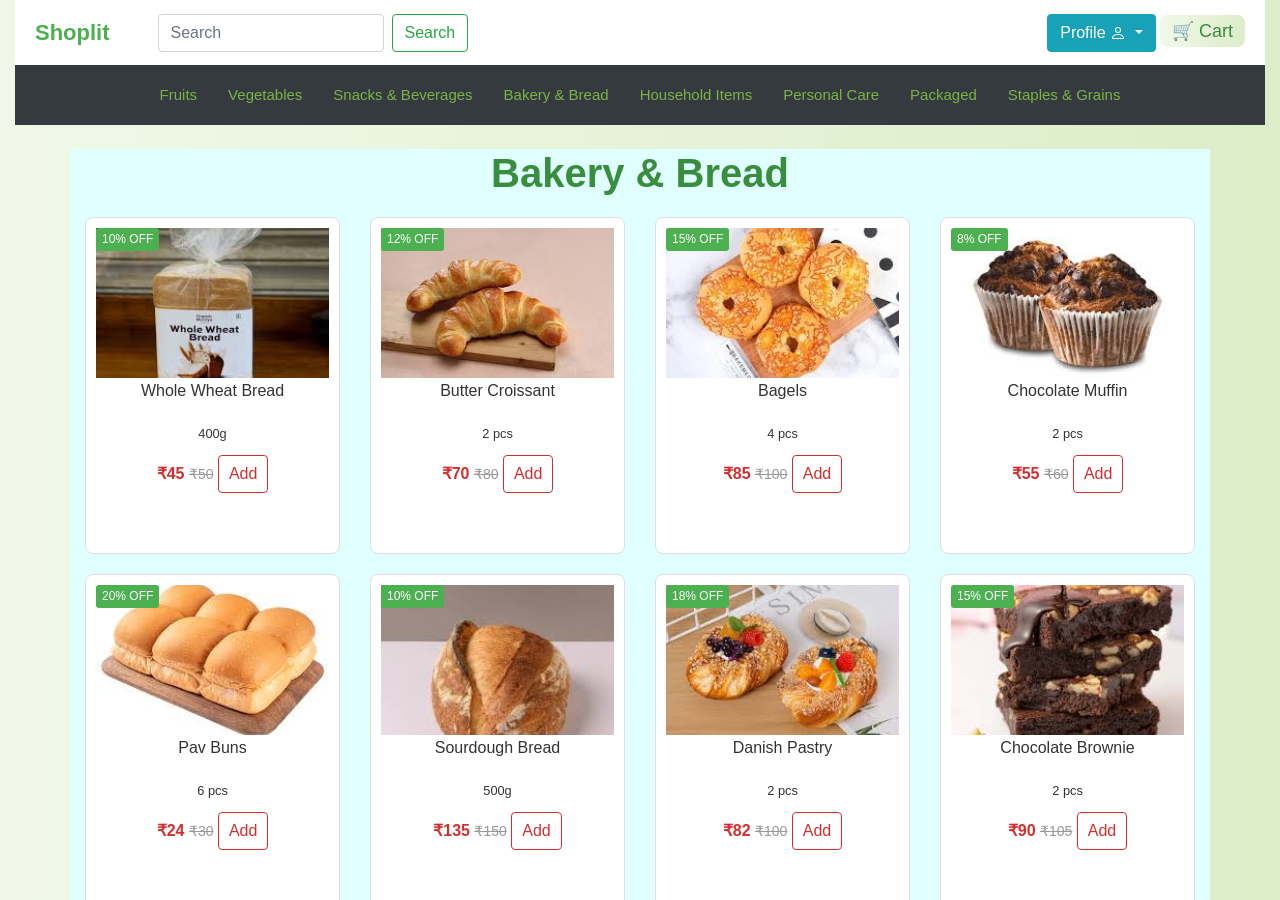
==== pages.html/bakery.html @ 33df62ee "Initial commit" ====
<!DOCTYPE html>
<html lang="en">
<head>
<meta charset="UTF-8">
<meta name="viewport" content="width=device-width, initial-scale=1.0">
<meta http-equiv="X-UA-Compatible" content="ie=edge">
<meta name="Description" content="Enter your description here"/>
<link rel="stylesheet" href="https://cdnjs.cloudflare.com/ajax/libs/twitter-bootstrap/4.6.0/css/bootstrap.min.css">
<link rel="stylesheet" href="https://cdnjs.cloudflare.com/ajax/libs/font-awesome/5.15.4/css/all.min.css">
<link rel="stylesheet" href="assets/css/style.css">
<link rel="stylesheet" href="../styles.css">
<title>bakery & bread</title>
</head>
<body>
    <div class="container-fluid">

         <div class="d-flex flex-column">
   <nav class="navbar navbar-expand navbar-bg-light">

  <a class="navbar-brand mr-5" href="../Welcome.html">Shoplit</a>


  <form class="form-inline my-2 my-lg-0">
    <input class="form-control mr-sm-2" type="search" placeholder="Search" aria-label="Search">
    <button class="btn btn-outline-success my-2 my-sm-0" type="submit">Search</button>
  </form>


  <div class="dropdown ml-auto">
    <button class="btn btn-info dropdown-toggle" type="button" id="profileDropdown" data-toggle="dropdown" aria-expanded="false">
      Profile
      <svg xmlns="http://www.w3.org/2000/svg" width="16" height="16" fill="currentColor"
        class="bi bi-person" viewBox="0 0 16 16">
        <path
          d="M8 8a3 3 0 1 0 0-6 3 3 0 0 0 0 6m2-3a2 2 0 1 1-4 0 2 2 0 0 1 4 0m4 8c0 1-1 1-1 1H3s-1 0-1-1 1-4 6-4 6 3 6 4m-1-.004c-.001-.246-.154-.986-.832-1.664C11.516 10.68 10.289 10 8 10s-3.516.68-4.168 1.332c-.678.678-.83 1.418-.832 1.664z" />
      </svg>
    </button>

    <div class="dropdown-menu dropdown-menu-right" id="profileMenu">
      <a class="dropdown-item" href="../signup.html">Sign Up</a>
      <a class="dropdown-item" href="../login.html">Login</a>
    </div>
        <a href="cart.html" class="cart-link" id="cartIcon">
  🛒 Cart
</a>

  </div>
</nav>


       <nav class="navbar navbar-expand-lg navbar-dark bg-dark ">
  <button class="navbar-toggler" type="button" data-toggle="collapse" data-target="#categoryNav">
    <span class="navbar-toggler-icon"></span>
  </button>
  <div class="collapse navbar-collapse justify-content-center" id="categoryNav">
    <ul class="navbar-nav">
      <li class="nav-item"><a class="nav-link" href="fruits.html">Fruits</a></li>
      <li class="nav-item"><a class="nav-link" href="vegetables.html">Vegetables</a></li>
      <li class="nav-item"><a class="nav-link" href="snacks.html">Snacks & Beverages</a></li>
      <li class="nav-item"><a class="nav-link" href="bakery.html">Bakery & Bread</a></li>
      <li class="nav-item"><a class="nav-link" href="householditems.html">Household Items</a></li>
      <li class="nav-item"><a class="nav-link" href="personalcare.html">Personal Care</a></li>
      <li class="nav-item"><a class="nav-link" href="packaged.html">Packaged</a></li>
      <li class="nav-item"><a class="nav-link" href="grains.html">Staples & Grains</a></li>
    
    </ul>
  </div>
</nav>


           </div>


  <!-- Main Content -->
  <div class="container mt-4 pb-5">
    <h1 class="page-title">Bakery & Bread</h1>
    <div class="row">

   

      <!-- Products -->
      <div class="col-md-12">
        <div class="row" style="row-gap: 20px;">

          <!-- Bakery Products -->
          <div class="col-sm-6 col-md-4 col-lg-3">
            <div class="product-card">
              <span class="discount-badge">10% OFF</span>
              <img src="pagesimages/whole wheat bread.jpg" alt="Whole Wheat Bread">
              <p>Whole Wheat Bread</p>
              <small>400g</small><br>
              <span class="price">₹45</span> <span class="old-price">₹50</span>
              <button class="add-btn">Add</button>
            </div>
          </div>

          <div class="col-sm-6 col-md-4 col-lg-3">
            <div class="product-card">
              <span class="discount-badge">12% OFF</span>
              <img src="pagesimages/butter croissant.jpg" alt="Butter Croissant">
              <p>Butter Croissant</p>
              <small>2 pcs</small><br>
              <span class="price">₹70</span> <span class="old-price">₹80</span>
              <button class="add-btn">Add</button>
            </div>
          </div>

          <div class="col-sm-6 col-md-4 col-lg-3">
            <div class="product-card">
              <span class="discount-badge">15% OFF</span>
              <img src="pagesimages/bagels.jpg" alt="Bagels">
              <p>Bagels</p>
              <small>4 pcs</small><br>
              <span class="price">₹85</span> <span class="old-price">₹100</span>
              <button class="add-btn">Add</button>
            </div>
          </div>

          <div class="col-sm-6 col-md-4 col-lg-3">
            <div class="product-card">
              <span class="discount-badge">8% OFF</span>
              <img src="pagesimages/chocolate muffin.jpg" alt="Chocolate Muffin">
              <p>Chocolate Muffin</p>
              <small>2 pcs</small><br>
              <span class="price">₹55</span> <span class="old-price">₹60</span>
              <button class="add-btn">Add</button>
            </div>
          </div>

          <div class="col-sm-6 col-md-4 col-lg-3">
            <div class="product-card">
              <span class="discount-badge">20% OFF</span>
              <img src="pagesimages/pav bun.jpg" alt="Pav Buns">
              <p>Pav Buns</p>
              <small>6 pcs</small><br>
              <span class="price">₹24</span> <span class="old-price">₹30</span>
              <button class="add-btn">Add</button>
            </div>
          </div>

          <div class="col-sm-6 col-md-4 col-lg-3">
            <div class="product-card">
              <span class="discount-badge">10% OFF</span>
              <img src="pagesimages/sourdug bread.jpg" alt="Sourdough Bread">
              <p>Sourdough Bread</p>
              <small>500g</small><br>
              <span class="price">₹135</span> <span class="old-price">₹150</span>
              <button class="add-btn">Add</button>
            </div>
          </div>

          <div class="col-sm-6 col-md-4 col-lg-3">
            <div class="product-card">
              <span class="discount-badge">18% OFF</span>
              <img src="pagesimages/danish pastrys.jpg" alt="Danish Pastry">
              <p>Danish Pastry</p>
              <small>2 pcs</small><br>
              <span class="price">₹82</span> <span class="old-price">₹100</span>
              <button class="add-btn">Add</button>
            </div>
          </div>

          <div class="col-sm-6 col-md-4 col-lg-3">
            <div class="product-card">
              <span class="discount-badge">15% OFF</span>
              <img src="pagesimages/browny chocolate 2pcs.jpg" alt="Brownie">
              <p>Chocolate Brownie</p>
              <small>2 pcs</small><br>
              <span class="price">₹90</span> <span class="old-price">₹105</span>
              <button class="add-btn">Add</button>
            </div>
          </div>
          <div class="col-sm-6 col-md-4 col-lg-3">
  <div class="product-card mt-4">
    <span class="discount-badge">12% OFF</span>
    <img src="pagesimages/foccocia bread.jpg" alt="Focaccia Bread">
    <p>Focaccia Bread</p>
    <small>300g</small><br>
    <span class="price">₹105</span> <span class="old-price">₹120</span>
    <button class="add-btn">Add</button>
  </div>
</div>

<div class="col-sm-6 col-md-4 col-lg-3">
  <div class="product-card mt-4">
    <span class="discount-badge">10% OFF</span>
    <img src="pagesimages/briochhe loaf.jpg" alt="Brioche">
    <p>Brioche Loaf</p>
    <small>350g</small><br>
    <span class="price">₹135</span> <span class="old-price">₹150</span>
    <button class="add-btn">Add</button>
  </div>
</div>

<div class="col-sm-6 col-md-4 col-lg-3">
  <div class="product-card mt-4">
    <span class="discount-badge">15% OFF</span>
    <img src="pagesimages/chocolate donut.jpg" alt="Donuts">
    <p>Chocolate Donuts</p>
    <small>4 pcs</small><br>
    <span class="price">₹85</span> <span class="old-price">₹100</span>
    <button class="add-btn">Add</button>
  </div>
</div>

<div class="col-sm-6 col-md-4 col-lg-3">
  <div class="product-card mt-4">
    <span class="discount-badge">20% OFF</span>
    <img src="pagesimages/garlic bread.jpg" alt="Garlic Bread">
    <p>Garlic Bread</p>
    <small>250g</small><br>
    <span class="price">₹80</span> <span class="old-price">₹100</span>
    <button class="add-btn">Add</button>
  </div>
</div>

<div class="col-sm-6 col-md-4 col-lg-3">
  <div class="product-card mt-4">
    <span class="discount-badge">8% OFF</span>
    <img src="pagesimages/pita bread.jpg" alt="Pita Bread">
    <p>Pita Bread</p>
    <small>6 pcs</small><br>
    <span class="price">₹55</span> <span class="old-price">₹60</span>
    <button class="add-btn">Add</button>
  </div>
</div>

<div class="col-sm-6 col-md-4 col-lg-3">
  <div class="product-card mt-4">
    <span class="discount-badge">18% OFF</span>
    <img src="pagesimages/dinner rolls.jpg" alt="Dinner Rolls">
    <p>Dinner Rolls</p>
    <small>6 pcs</small><br>
    <span class="price">₹65</span> <span class="old-price">₹80</span>
    <button class="add-btn">Add</button>
  </div>
</div>

<div class="col-sm-6 col-md-4 col-lg-3">
  <div class="product-card mt-4">
    <span class="discount-badge">10% OFF</span>
    <img src="pagesimages/butter scones.jpg" alt="Scones">
    <p>Butter Scones</p>
    <small>4 pcs</small><br>
    <span class="price">₹90</span> <span class="old-price">₹100</span>
    <button class="add-btn">Add</button>
  </div>
</div>

<div class="col-sm-6 col-md-4 col-lg-3">
  <div class="product-card mt-4">
    <span class="discount-badge">14% OFF</span>
    <img src="pagesimages/french bugetti.jpg" alt="Baguette">
    <p>French Baguette</p>
    <small>250g</small><br>
    <span class="price">₹60</span> <span class="old-price">₹70</span>
    <button class="add-btn">Add</button>
  </div>
</div>

<div class="col-sm-6 col-md-4 col-lg-3">
  <div class="product-card mt-4">
    <span class="discount-badge">16% OFF</span>
    <img src="pagesimages/pound cake.jpg" alt="Pound Cake">
    <p>Pound Cake</p>
    <small>300g</small><br>
    <span class="price">₹120</span> <span class="old-price">₹145</span>
    <button class="add-btn">Add</button>
  </div>
</div>

<div class="col-sm-6 col-md-4 col-lg-3">
  <div class="product-card mt-4">
    <span class="discount-badge">12% OFF</span>
    <img src="pagesimages/soft pretzil.jpg" alt="Pretzel">
    <p>Soft Pretzel</p>
    <small>2 pcs</small><br>
    <span class="price">₹70</span> <span class="old-price">₹80</span>
    <button class="add-btn">Add</button>
  </div>
</div>
   <div class="col-sm-6 col-md-4 col-lg-3">
  <div class="product-card mt-4">
    <span class="discount-badge">15% OFF</span>
    <img src="pagesimages/multigrain bread.jpg" alt="Multigrain Bread">
    <p>Multigrain Bread</p>
    <small>400g</small><br>
    <span class="price">₹85</span> <span class="old-price">₹100</span>
    <button class="add-btn">Add</button>
  </div>
</div>

<div class="col-sm-6 col-md-4 col-lg-3">
  <div class="product-card mt-4">
    <span class="discount-badge">10% OFF</span>
    <img src="pagesimages/butter croissant.jpg" alt="Croissant">
    <p>Butter Croissant</p>
    <small>2 pcs</small><br>
    <span class="price">₹70</span> <span class="old-price">₹78</span>
    <button class="add-btn">Add</button>
  </div>
</div>

<div class="col-sm-6 col-md-4 col-lg-3">
  <div class="product-card mt-4">
    <span class="discount-badge">18% OFF</span>
    <img src="pagesimages/blueberry muffins.jpg" alt="Muffins">
    <p>Blueberry Muffins</p>
    <small>4 pcs</small><br>
    <span class="price">₹90</span> <span class="old-price">₹110</span>
    <button class="add-btn">Add</button>
  </div>
</div>

<div class="col-sm-6 col-md-4 col-lg-3">
  <div class="product-card mt-4">
    <span class="discount-badge">20% OFF</span>
    <img src="pagesimages/cinnomn swirl roll.jpg" alt="Cinnamon Roll">
    <p>Cinnamon Swirl Roll</p>
    <small>2 pcs</small><br>
    <span class="price">₹60</span> <span class="old-price">₹75</span>
    <button class="add-btn">Add</button>
  </div>
</div>

<div class="col-sm-6 col-md-4 col-lg-3">
  <div class="product-card mt-4">
    <span class="discount-badge">12% OFF</span>
    <img src="pagesimages/sourdug bread.jpg" alt="Sourdough Bread">
    <p>Sourdough Bread</p>
    <small>500g</small><br>
    <span class="price">₹110</span> <span class="old-price">₹125</span>
    <button class="add-btn">Add</button>
  </div>
</div>

<div class="col-sm-6 col-md-4 col-lg-3">
  <div class="product-card mt-4">
    <span class="discount-badge">16% OFF</span>
    <img src="pagesimages/newyork cheese cake.jpg" alt="Cheesecake">
    <p>New York Cheesecake</p>
    <small>1 slice</small><br>
    <span class="price">₹150</span> <span class="old-price">₹180</span>
    <button class="add-btn">Add</button>
  </div>
</div>

<div class="col-sm-6 col-md-4 col-lg-3">
  <div class="product-card mt-4">
    <span class="discount-badge">14% OFF</span>
    <img src="pagesimages/sesem baagels.jpg" alt="Bagel">
    <p>Sesame Bagels</p>
    <small>2 pcs</small><br>
    <span class="price">₹55</span> <span class="old-price">₹64</span>
    <button class="add-btn">Add</button>
  </div>
</div>

<div class="col-sm-6 col-md-4 col-lg-3">
  <div class="product-card mt-4">
    <span class="discount-badge">10% OFF</span>
    <img src="pagesimages/itallian panettone.jpg" alt="Panettone">
    <p>Italian Panettone</p>
    <small>500g</small><br>
    <span class="price">₹200</span> <span class="old-price">₹222</span>
    <button class="add-btn">Add</button>
  </div>
</div>

<div class="col-sm-6 col-md-4 col-lg-3">
  <div class="product-card mt-4">
    <span class="discount-badge">13% OFF</span>
    <img src="pagesimages/fruit danish.jpg" alt="Danish Pastry">
    <p>Fruit Danish</p>
    <small>2 pcs</small><br>
    <span class="price">₹75</span> <span class="old-price">₹86</span>
    <button class="add-btn">Add</button>
  </div>
</div>

<div class="col-sm-6 col-md-4 col-lg-3">
  <div class="product-card mt-4">
    <span class="discount-badge">15% OFF</span>
    <img src="pagesimages/butter cookies.jpg" alt="Butter Cookies">
    <p>Butter Cookies</p>
    <small>200g</small><br>
    <span class="price">₹95</span> <span class="old-price">₹112</span>
    <button class="add-btn">Add</button>
  </div>
</div>


        </div>
      </div>

    </div>
  </div>

    </div>

<script src="https://cdnjs.cloudflare.com/ajax/libs/jquery/3.5.1/jquery.slim.min.js"></script>
<script src="https://cdnjs.cloudflare.com/ajax/libs/popper.js/1.16.1/umd/popper.min.js"></script>
<script src="https://cdnjs.cloudflare.com/ajax/libs/twitter-bootstrap/4.6.0/js/bootstrap.min.js"></script>
<script src="cart.js"></script>
</body>
</html>
---- styles.css ----
body {
  margin: 0;
  padding: 0;
  font-family: Arial, sans-serif;
 background: linear-gradient(to right, #f1f8e9, #dcedc8);
  color: #333;
}
.container-fluid{
  background: linear-gradient(to right, #f1f8e9, #dcedc8);
  height:100vh;
  width:100%;
  overflow:auto;
  background-size: cover;
}



/* Navbar */
.navbar {
  background: #fff;
  padding: 10px;
}

.navbar-brand {
  font-size: 24px;
  color: #4caf50;
  font-weight: bold;
}

.nav-link {
  color: #7cb342 !important;
  font-size: 15px;
}

.horione {
  border: none;
  border-top: 2px solid #e0e0e0;
}

/* Profile dropdown */
.dropdown-menu {
  right: 0;
  left: auto;
}

/* Hero Section */
.hero-text {
 
  border-radius: 8px;
  margin: 20px;
  padding: 20px;
  align-items: center;
   background: linear-gradient(to right, #f1f8e9, #dcedc8);
}


.hero-text .headline {
  font-size: 36px;
  color: #388e3c;
}

.hero-text .tagline {
  font-size: 18px;
  color: #666;
}

.image70 {
  width: 300px;
  height: auto;
  border-radius: 8px;
  margin-right: 20px;
}
.hero-text {
  padding: 30px;
}


/* Mobile view styles */
@media (max-width: 767px) {
  .headline {
    font-size: 1.5rem;
    text-align: center; 
     background: linear-gradient(to bottom, #fff8e1, #ffe0b2);
  }

  .tagline {
    font-size: 1rem;
    text-align: center;
  }

  .image70 {
    max-width: 100%;
  }
}


/* Carousel */
.carousel-inner img {
  height: 520px;
  object-fit: cover;
}

/* Small Cards */
.small-card {
  background: #fff;
  display: flex;
  justify-content: space-around;
  flex-wrap: wrap;
  margin: 20px;
  padding: 10px;
  border-radius: 8px;
}

.small-card img {
  width: 2s0px;
  height: 20px;
  margin-left:20px;
}

.small-card-para {
  font-size: 14px;
  color: #4caf50;
}

/* Categories (images-cards) */
.images-cards {
  background:lightcyan;
  margin: 20px;
  border-radius: 8px;
  padding: 20px;
}
.container {
    background:lightcyan;
}

.one {
  transition: transform 0.3s ease, box-shadow 0.3s ease;
}

.one:hover {
  transform: translateY(-8px) rotateZ(1deg) scale(1.02);
  box-shadow: 0 8px 20px rgba(0, 0, 0, 0.15);
}

.images-cards .one {
  margin: 10px;
  text-align: center;
}

.ethnicimageone {
  width: 120px;
  height: 120px;
  border-radius: 50%;
  object-fit: cover;
}

.ethnicpara {
  font-size: 16px;
  color: #4caf50;
}

/* Banner Section */
/* General Reset */
* {
  margin: 0;
  padding: 0;
  box-sizing: border-box;
}

body {
  font-family: Arial, sans-serif;
  background: #fdfdfd;
  color: #333;
  line-height: 1.6;
}

/* Banner Section */
.banner-section {
  padding: 20px;
  background: linear-gradient(to right, #e8f5e9, #c8e6c9);
}

.grocery-banner {
  display: flex;
  flex-wrap: wrap;
  align-items: center;
  justify-content: space-between;
  gap: 20px;
}

.shoplit-offer-text {
  flex: 1;
}

.shoplit-offer-text .small-heading {
  color: #388e3c;
  font-size: 18px;
  margin-bottom: 8px;
}

.shoplit-offer-text .highlight {
  font-size: 32px;
  font-weight: bold;
  color: #2e7d32;
  margin-bottom: 10px;
}

.shoplit-offer-text .sub-text {
  font-size: 16px;
  margin-bottom: 12px;
}

.badges {
  margin-bottom: 15px;
}

.badge {
  display: inline-block;
  background: #388e3c;
  color: white;
  padding: 5px 10px;
  margin: 3px;
  border-radius: 15px;
  font-size: 14px;
}

.offer-btn {
  display: inline-block;
  padding: 10px 20px;
  background: #ff7043;
  color: white;
  text-decoration: none;
  border-radius: 5px;
}

.limited-offer {
  font-weight: bold;
  margin-top: 10px;
  color: #d32f2f;
}

.image70 {
  max-width: 280px;
  width: 100%;
  border-radius: 10px;
}

/* Featured Products */
.featured-products {
  margin: 30px 0;
}

.featured-products h2 {
  text-align: center;
  margin-bottom: 20px;
}

.product-grid {
  display: grid;
  grid-template-columns: repeat(auto-fit, minmax(180px, 1fr));
  gap: 20px;
}

.product {
  border: 1px solid #ddd;
  padding: 15px;
  text-align: center;
  border-radius: 10px;
  background: #fff;
}

.product img {
  max-width: 100%;
  height: 120px;
  object-fit: cover;
  margin-bottom: 10px;
  border-radius: 8px;
}

.product button {
  padding: 8px 15px;
  background: #43a047;
  color: white;
  border: none;
  border-radius: 5px;
  cursor: pointer;
}

.product button:hover {
  background: #2e7d32;
}

/* Customer Reviews */
.reviews {
  margin: 40px 0;
  padding: 20px;
  background: #f1f8e9;
  border-radius: 10px;
}

.reviews h2 {
  text-align: center;
  margin-bottom: 15px;
}

.review-grid {
  display: grid;
  grid-template-columns: repeat(auto-fit, minmax(220px, 1fr));
  gap: 15px;
}

.review {
  background: #fff;
  padding: 15px;
  border-radius: 10px;
  border: 1px solid #ddd;
  text-align: center;
}

/* Footer */
footer {
  background: #2e7d32;
  color: white;
  padding: 20px;
  text-align: center;
}

footer a {
  color: #ffeb3b;
  text-decoration: none;
  margin: 0 5px;
}

footer a:hover {
  text-decoration: underline;
}

/* Responsive Fix */
@media (max-width: 768px) {
  .grocery-banner {
    flex-direction: column;
    text-align: center;
  }
  .image70 {
    margin: 15px auto;
  }
}


.page-title {
  text-align: center;
  color: #388e3c;
  margin: 20px 0;
  font-weight: bold;
}
.sidebar {
  background: #fff;
  padding: 15px;
  border-radius: 4px;
  box-shadow: 0 0 5px rgba(0,0,0,0.1);
  margin-bottom: 20px;
}
.sidebar h5 {
  color: #4caf50;
}
.sidebar a {
  color: #388e3c;
  text-decoration: none;
}
.sidebar a:hover {
  text-decoration: underline;
}
.product-card {
  background: #fff;
  border: 1px solid #ddd;
  border-radius: 8px;
  padding: 10px;
  margin-bottom: 50px;
  text-align: center;
  position: relative;
  height: 100%;
  box-sizing: border-box;
  overflow: hidden;

  /* Transition for transform and shadow */
  transition: transform 0.3s ease, box-shadow 0.3s ease;
}

.product-card:hover {
  transform: translateY(-10px) rotateZ(1deg); /* Slight lift + rotation */
  box-shadow: 0 10px 20px rgba(0, 0, 0, 0.15);
}

.product-card img {
  width: 100%;
  height: 150px;
  object-fit: cover;
}
.discount-badge {
  position: absolute;
  top: 10px;
  left: 10px;
  background: #4caf50;
  color: #fff;
  padding: 2px 6px;
  font-size: 12px;
  border-radius: 3px;
}
.old-price {
  text-decoration: line-through;
  color: #999;
  font-size: 14px;
}
.price {
  color: #d32f2f;
  font-weight: bold;
  font-size: 16px;
}
.add-btn {
  margin-top: 10px;
  border: 1px solid #d32f2f;
  color: #d32f2f;
  background: none;
  padding: 5px 10px;
  border-radius: 4px;
  cursor: pointer;
}
.add-btn:hover {
  background: #d32f2f;
  color: #fff;
}
.signup-container {
  display: flex;
  justify-content: center;
  align-items: center;
  min-height: 100vh;
}
/* Section title */
.featured-products h2 {
  text-align: center;
  font-size: 28px;
  font-weight: bold;
  margin-bottom: 20px;
  color: #2e7d32; /* fresh green */
}

/* Grid layout */
.product-grid {
  display: grid;
  grid-template-columns: repeat(auto-fit, minmax(180px, 1fr));
  gap: 20px;
  padding: 0 20px;
}

/* Product card */
.product {
  background: linear-gradient(135deg, #e8f5e9, #f1f8e9);
  border-radius: 12px;
  text-align: center;
  padding: 15px;
  box-shadow: 0px 4px 8px rgba(0,0,0,0.1);
  transition: transform 0.2s ease, box-shadow 0.2s ease;
}

/* Hover effect */
.product:hover {
  transform: translateY(-5px);
  box-shadow: 0px 8px 15px rgba(0,0,0,0.15);
}

/* Product image */
.product img {
  width: 100%;
  height: 140px;
  object-fit: cover;
  border-radius: 10px;
  margin-bottom: 10px;
}

/* Product name */
.product p {
  font-size: 18px;
  font-weight: bold;
  margin: 5px 0;
  color: #1b5e20;
}

/* Product small description */
.product small {
  display: block;
  font-size: 14px;
  color: #555;
}


.signup-card {
  background: #fff;
  padding: 2rem;
  border-radius: 12px;
  box-shadow: 0 4px 20px rgba(0, 0, 0, 0.1);
  width: 100%;
  max-width: 400px;
}

.shoplit-heading {
  text-align: center;
  color: #4caf50;
  margin-bottom: 1rem;
}

form label {
  font-weight: bold;
  margin-top: 1rem;
  display: block;
}

form input[type="text"],
form input[type="email"],
form input[type="password"],
form input[type="tel"] {
  width: 100%;
  padding: 10px;
  margin-top: 5px;
  border: 1px solid #ccc;
  border-radius: 6px;
  box-sizing: border-box;
}

.gender-options {
  display: flex;
  justify-content: space-between;
  margin-top: 5px;
}

.create-btn {
  background-color: #4caf50;
  color: white;
  border: none;
  width: 100%;
  padding: 10px;
  margin-top: 1rem;
  border-radius: 6px;
  cursor: pointer;
  font-size: 1rem;
}

.create-btn:hover {
  background-color: #45a049;
}

.or-divider {
  text-align: center;
  margin: 1rem 0;
  color: #888;
}

.google-btn {
  background: #fff;
  color: #444;
  border: 1px solid #ccc;
  width: 100%;
  padding: 10px;
  border-radius: 6px;
  cursor: pointer;
  display: flex;
  justify-content: center;
  align-items: center;
  gap: 8px;
}

.google-btn:hover {
  background: #f7f7f7;
}

.google-icon {
  width: 20px;
  height: 20px;
}

.error {
  color: red;
  font-size: 0.85rem;
  margin: 2px 0;
}

.signin-link {
  text-align: center;
  margin-top: 1rem;
  font-size: 0.9rem;
}

.login-card {
  background: #fff;
  padding: 2rem;
  border-radius: 12px;
  box-shadow: 0 4px 20px rgba(0, 0, 0, 0.1);
  width: 100%;
  margin-top:100px;
  max-width: 400px;
}

.shoplit-heading {
  text-align: center;
  color: #4caf50;
  margin-bottom: 1rem;
}

form label {
  font-weight: bold;
  margin-top: 1rem;
  display: block;
}

form input[type="text"],
form input[type="email"],
form input[type="password"] {
  width: 100%;
  padding: 10px;
  margin-top: 5px;
  border: 1px solid #ccc;
  border-radius: 6px;
  box-sizing: border-box;
}
.container-fluidone{
  margin-left:500px;
  margin-top:200px;
}
.forgot-link {
  display: block;
  margin-top: 10px;
  font-size: 0.9rem;
  text-align: right;
  color: #007bff;
  text-decoration: none;
}

.forgot-link:hover {
  text-decoration: underline;
}

.login-btn {
  background-color: #4caf50;
  color: white;
  border: none;
  width: 100%;
  padding: 10px;
  margin-top: 1rem;
  border-radius: 6px;
  cursor: pointer;
  font-size: 1rem;
}

.login-btn:hover {
  background-color: #45a049;
}

.or-divider {
  text-align: center;
  margin: 1rem 0;
  color: #888;
}

.google-btn {
  background: #fff;
  color: #444;
  border: 1px solid #ccc;
  width: 100%;
  padding: 10px;
  border-radius: 6px;
  cursor: pointer;
  display: flex;
  justify-content: center;
  align-items: center;
  gap: 8px;
}

.google-btn:hover {
  background: #f7f7f7;
}

.google-icon {
  width: 20px;
  height: 20px;
}

.error {
  color: red;
  font-size: 0.85rem;
  margin: 2px 0;
}

.signup-link {
  text-align: center;
  margin-top: 1rem;
  font-size: 0.9rem;
}
.snacksimages{
  height:100px;
  width:200px;
}
.cart-link {
  font-size: 18px;
  padding: 6px 12px;
   background: linear-gradient(to right, #f1f8e9, #dcedc8);
color: #388e3c;
  border-radius: 8px;
  text-decoration: none;
  transition: background 0.3s;
}
.cart-link:hover {
  background: #45a049;
}

/* Toast message */
h2 {
  text-align: center;
  font-size: 28px;
  margin: 20px;
  padding: 10px;
  background-color: #8bc34a;
  color: white;
  border-radius: 8px;
  width: 90%;
  max-width: 800px;
  margin-left: auto;
  margin-right: auto;
  box-shadow: 0 4px 8px rgba(0, 0, 0, 0.2);
}

#cart-items {
  max-width: 800px;
  margin: 20px auto;
  padding: 10px;
}

.cart-item {
  display: flex;
  background-color: white;
  padding: 15px;
  border-radius: 10px;
  margin-bottom: 20px;
  align-items: center;
  gap: 15px;
  box-shadow: 0 4px 10px rgba(0, 0, 0, 0.2);
  transition: transform 0.3s ease, box-shadow 0.3s ease;
}

.cart-item:hover {
  transform: translateY(-5px);
  box-shadow: 0 8px 16px rgba(0, 0, 0, 0.25);
}

.cart-img {
  width: 100px;
  height: 100px;
  object-fit: cover;
  border-radius: 6px;
  background-color: #f2f2f2;
}

.cart-item h4 {
  margin: 0;
  font-size: 18px;
  color: #4caf50;
}

.cart-item p {
  margin: 4px 0;
  font-size: 14px;
}

.remove-btn {
  padding: 6px 12px;
  background-color: #f44336;
  color: white;
  border: none;
  border-radius: 6px;
  cursor: pointer;
  font-size: 14px;
  margin-top: 8px;
  transition: background-color 0.3s ease;
}

.remove-btn:hover {
  background-color: #d32f2f;
}

#cart-total {
  text-align: center;
  font-size: 18px;
  font-weight: bold;
  color: #2e7d32;
  margin-top: 20px;
}

.cart-toast {
  position: fixed;
  bottom: 20px;
  right: 20px;
  background-color: #4caf50;
  color: white;
  padding: 10px 16px;
  border-radius: 6px;
  font-size: 14px;
  animation: fadeInOut 2s forwards;
}

@keyframes fadeInOut {
  0% {opacity: 0; transform: translateY(20px);}
  10% {opacity: 1; transform: translateY(0);}
  90% {opacity: 1;}
  100% {opacity: 0; transform: translateY(20px);}
}

.qty-controls {
  display: flex;
  align-items: center;
  gap: 10px;
  margin: 10px 0;
}

.qty-controls button {
  padding: 4px 10px;
  background-color: #eee;
  border: none;
  border-radius: 4px;
  cursor: pointer;
  font-size: 16px;
  transition: all 0.2s ease;
}

.qty-controls button:hover {
  background-color: #ccc;
  transform: scale(1.1);
}

.buy-one-btn {
  margin-top: 5px;
  margin-left: 10px;
  padding: 6px 12px;
  background-color: #007bff;
  border: none;
  color: white;
  border-radius: 4px;
  cursor: pointer;
  transition: 0.3s;
}

.buy-one-btn:hover {
  background-color: #0056b3;
}

 .ordered-item {
      display: flex;
      gap: 20px;
      align-items: center;
      margin: 10px 0;
      background: #fff;
      padding: 10px;
      box-shadow: 0 2px 8px rgba(0,0,0,0.1);
      border-radius: 8px;
    }
    .ordered-img {
      width: 80px;
      height: 80px;
      object-fit: cover;
      border-radius: 6px;
    }
.featured-section {
  background-color: #f0f4ff;
  padding: 20px;
  margin-bottom: 20px;
  border-radius: 10px;
}

.featured-section h3 {
  margin-bottom: 10px;
  color: #333;
  font-size: 20px;
}

.featured-cards {
  display: flex;
  gap: 10px;
  flex-wrap: wrap;
}

.featured-card {
  background-color: #5c67f2;
  color: white;
  padding: 10px 20px;
  border-radius: 6px;
  font-weight: bold;
  box-shadow: 0 4px 8px rgba(0,0,0,0.1);
  cursor: pointer;
  transition: transform 0.3s ease;
}

.featured-card:hover {
  transform: translateY(-5px);
}

/* Responsive */
@media (max-width: 768px) {
  .hero-text {
    flex-direction: column;
    text-align: center;
  }

  .image70 {
    margin: 0 auto 20px;
  }

  .carousel-inner img {
    height: 250px;
  }

  .images-cards {
    flex-wrap: wrap;
  }

  .images-cards .one {
    flex: 1 1 45%;
  }



/* Featured Products */



}
/* ✅ Responsive CSS with Proper Alignment */

/* General Reset */
body {
  margin: 0;
  padding: 0;
  font-family: Arial, sans-serif;
  background: linear-gradient(to right, #f1f8e9, #dcedc8);
  color: #333;
}

.container-fluid {
  background: linear-gradient(to right, #f1f8e9, #dcedc8);
  min-height: 100vh;
  width: 100%;
  overflow-x: hidden;
}

/* Navbar */
.navbar {
  display: flex;
  justify-content: space-between;
  align-items: center;
  background: #fff;
  padding: 10px 20px;
  flex-wrap: wrap;
}

.navbar-brand {
  font-size: 22px;
  color: #4caf50;
  font-weight: bold;
}

.navbar-nav {
  display: flex;
  gap: 15px;
}

.nav-link {
  color: #7cb342 !important;
  font-size: 15px;
}

/* Hero Section */
.hero-text {
  background: #fff;
  border-radius: 8px;
  margin: 20px auto;
  padding: 20px;
  display: flex;
  justify-content: center;
  align-items: center;
  gap: 20px;
  max-width: 1100px;
}

.hero-text .headline {
  font-size: 36px;
  color: #388e3c;
}

.hero-text .tagline {
  font-size: 18px;
  color: #666;
}

.image70 {
  width: 300px;
  height: auto;
  border-radius: 8px;
}

/* Carousel */
.carousel-inner img {
  width: 100%;
  height: 520px;
  object-fit: cover;
}

/* Categories */
.images-cards {
  background: #fff;
  margin: 20px auto;
  border-radius: 8px;
  padding: 20px;
  max-width: 1100px;
  display: flex;
  flex-wrap: wrap;
  justify-content: center;
  gap: 15px;
}

.images-cards .one {
  text-align: center;
  flex: 1 1 200px;
  max-width: 200px;
}

.ethnicimageone {
  width: 120px;
  height: 120px;
  border-radius: 50%;
  object-fit: cover;
}

.ethnicpara {
  font-size: 16px;
  color: #4caf50;
  margin-top: 10px;
}

/* Products */
.product-grid {
  display: flex;
  flex-wrap: wrap;
  justify-content: center;
  gap: 20px;
}

.product {
  background: #f9f9f9;
  padding: 15px;
  width: 180px;
  border-radius: 8px;
  text-align: center;
}

/* Reviews */
.review-grid {
  display: flex;
  justify-content: center;
  gap: 20px;
  flex-wrap: wrap;
  margin-top: 20px;
}

/* ✅ Responsive Mobile Fix */
@media (max-width: 768px) {
  .navbar {
    flex-direction: column;
    align-items: flex-start;
  }

  .navbar-nav {
    flex-direction: column;
    width: 100%;
    align-items: flex-start;
  }

  .hero-text {
    flex-direction: column;
    text-align: center;
  }

  .image70 {
    width: 90%;
  }

  .carousel-inner img {
    height: 280px;
  }

  .images-cards {
    justify-content: center;
  }

  .images-cards .one {
    flex: 1 1 45%;
    max-width: 45%;
  }

  .product {
    width: 45%;
  }
}

@media (max-width: 480px) {
  .navbar-brand {
    font-size: 18px;
  }

  .nav-link {
    font-size: 13px;
  }

  .hero-text .headline {
    font-size: 22px;
  }

  .hero-text .tagline {
    font-size: 14px;
  }

  .images-cards .one {
    flex: 1 1 100%;
    max-width: 100%;
  }

  .product {
    width: 100%;
  }

  .product img {
    width: 80px;
    height: 80px;
  }
}
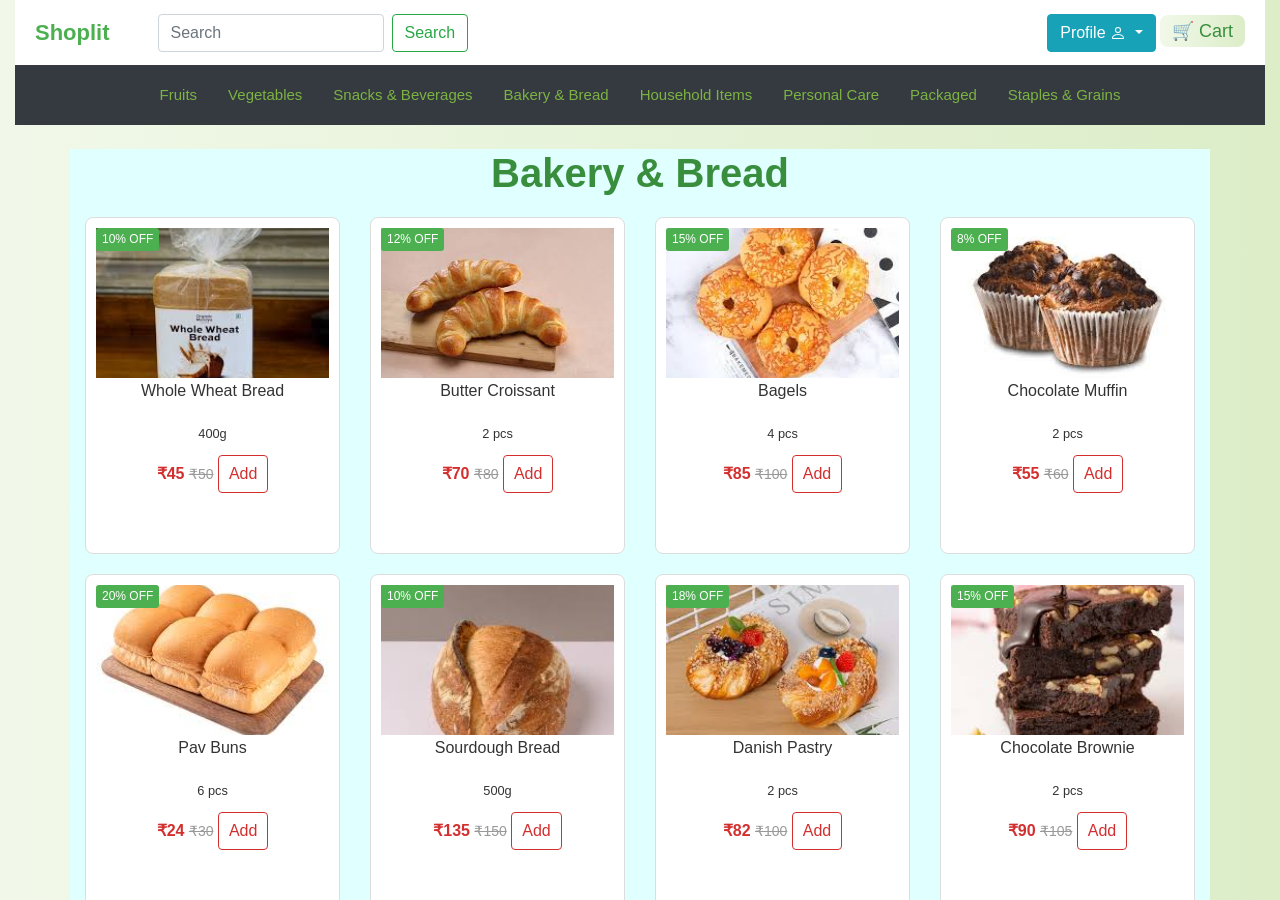
==== commit c54f56cf: "first commit" ====
--- a/pages.html/bakery.html
+++ b/pages.html/bakery.html
@@ -17,7 +17,7 @@
          <div class="d-flex flex-column">
    <nav class="navbar navbar-expand navbar-bg-light">
 
-  <a class="navbar-brand mr-5" href="../Welcome.html">Shoplit</a>
+  <a class="navbar-brand mr-5" href="../index.html">Shoplit</a>
 
 
   <form class="form-inline my-2 my-lg-0">
